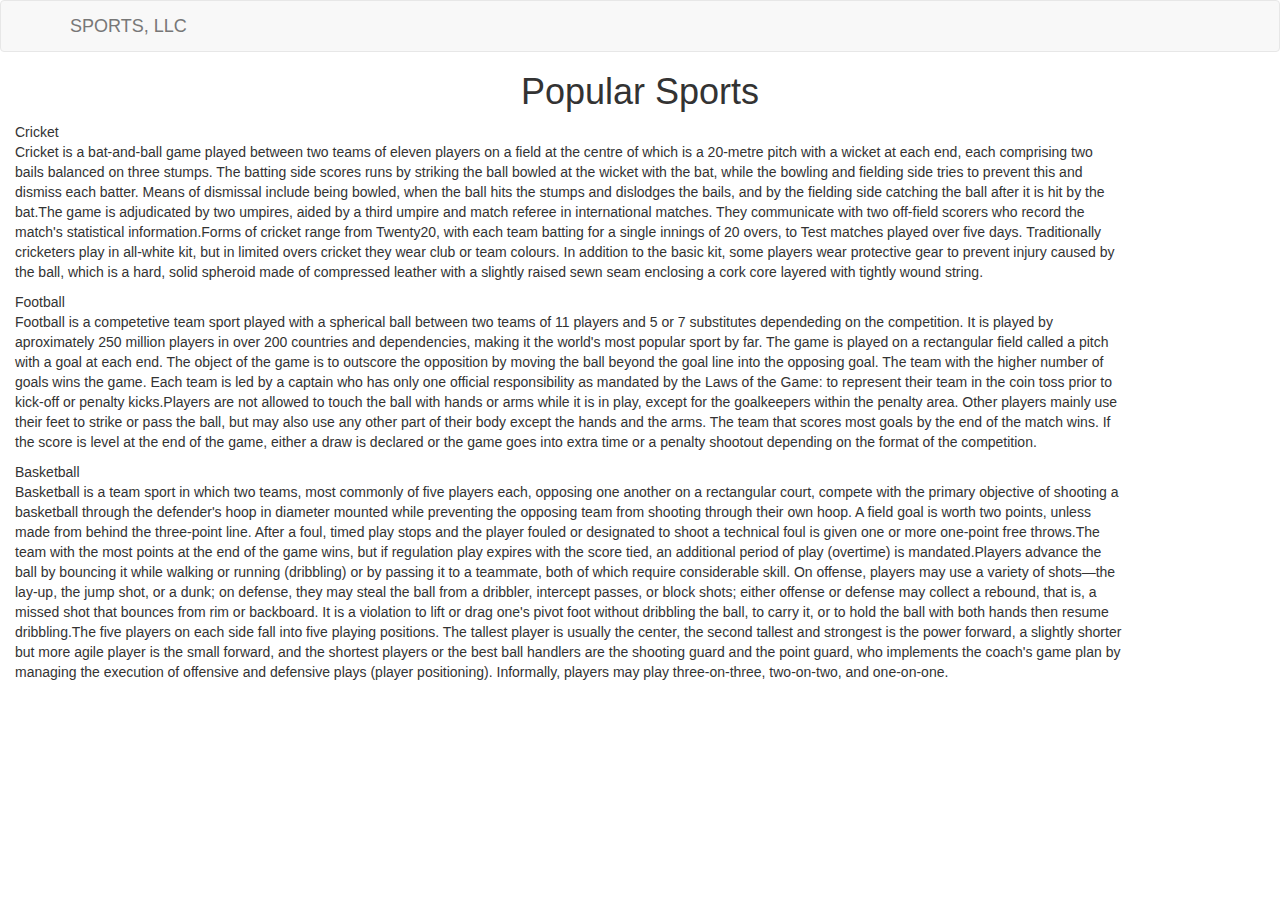
==== MODULE-3/index.html @ 7d50b3b3 "MODULE-3 SOLUTION" ====
<!DOCTYPE html>
<html>
<head>
	<meta charset="utf-8">
	<meta name="viewport" content="width=device-width, initial-scale=1">
	
	<link rel="stylesheet" href="css/bootstrap.min.css">
    <link rel="stylesheet" href="css/styles.css">
	
	<title>Module 3 Assignment</title>
</head>
<body>
    <header class="nav-header">
    <nav id="header-nav" class="navbar navbar-default">
      <div class="container">
        <div class="navbar-header">
          <div class="navbar-brand">
            <p class="nav-brand">SPORTS, LLC</p>
          </div>

          <button type="button" class="navbar-toggle collapsed" data-toggle="collapse" data-target="#collapsable-nav" aria-expanded="true">
            <span class="sr-only">Toggle navigation</span>
            <span class="icon-bar"></span>
            <span class="icon-bar"></span>
            <span class="icon-bar"></span>
          </button>
        </div>
        
        <div id="collapsable-nav" class="collapse navbar-collapse">
           <ul id="nav-list" class="nav navbar-nav navbar-right visible-xs">
            <li class="text-center">
              <a href="#cricket-div"><p class="item">Cricket</p></a>
              <hr class="visible-xs">
            </li>            
            <li class="text-center beef-item">
              <a href="#football-div"><p class="item">Football</p></a>
              <hr class="visible-xs">
            </li>
            <li class="text-center sushi-item">
              <a href="#basketball-div"><p class="item">Basketball</p></a>
            </li>
          </ul> 
        </div>
      </div>
    </nav>
  	</header>

	<h1 class="text-center">Popular Sports</h1>

	<div class="row container container-fluid">
	<div class="col-md-12 col-sm-12 col-xs-12" id="cricket-div">
		<section>
		<div id="cricket">Cricket</div>
		<p>
			Cricket is a bat-and-ball game played between two teams of eleven players on a field at the centre of which is a 20-metre pitch with a wicket at each end, each comprising two bails balanced on three stumps. The batting side scores runs by striking the ball bowled at the wicket with the bat, while the bowling and fielding side tries to prevent this and dismiss each batter. Means of dismissal include being bowled, when the ball hits the stumps and dislodges the bails, and by the fielding side catching the ball after it is hit by the bat.The game is adjudicated by two umpires, aided by a third umpire and match referee in international matches. They communicate with two off-field scorers who record the match's statistical information.Forms of cricket range from Twenty20, with each team batting for a single innings of 20 overs, to Test matches played over five days. Traditionally cricketers play in all-white kit, but in limited overs cricket they wear club or team colours. In addition to the basic kit, some players wear protective gear to prevent injury caused by the ball, which is a hard, solid spheroid made of compressed leather with a slightly raised sewn seam enclosing a cork core layered with tightly wound string.
		</p>
		</section>
	</div>
	<div class="col-md-12 col-sm-12 col-xs-12" id="football-div">
		<section>
		<div id="football">Football</div>
		<p>
			Football is a competetive team sport played with a spherical ball between two teams of 11 players and 5 or 7 substitutes dependeding on the competition. It is played by aproximately 250 million players in over 200 countries and dependencies, making it the world's most popular sport by far. The game is played on a rectangular field called a pitch with a goal at each end. The object of the game is to outscore the opposition by moving the ball beyond the goal line into the opposing goal. The team with the higher number of goals wins the game. Each team is led by a captain who has only one official responsibility as mandated by the Laws of the Game: to represent their team in the coin toss prior to kick-off or penalty kicks.Players are not allowed to touch the ball with hands or arms while it is in play, except for the goalkeepers within the penalty area. Other players mainly use their feet to strike or pass the ball, but may also use any other part of their body except the hands and the arms. The team that scores most goals by the end of the match wins. If the score is level at the end of the game, either a draw is declared or the game goes into extra time or a penalty shootout depending on the format of the competition.
		</p>
		</section>
	</div>
	<div class="col-md-12 col-sm-12 col-xs-12" id="basketball-div">
		<section>
		<div id="basketball">Basketball</div>
		<p>
			Basketball is a team sport in which two teams, most commonly of five players each, opposing one another on a rectangular court, compete with the primary objective of shooting a basketball through the defender's hoop in diameter mounted while preventing the opposing team from shooting through their own hoop. A field goal is worth two points, unless made from behind the three-point line. After a foul, timed play stops and the player fouled or designated to shoot a technical foul is given one or more one-point free throws.The team with the most points at the end of the game wins, but if regulation play expires with the score tied, an additional period of play (overtime) is mandated.Players advance the ball by bouncing it while walking or running (dribbling) or by passing it to a teammate, both of which require considerable skill. On offense, players may use a variety of shots—the lay-up, the jump shot, or a dunk; on defense, they may steal the ball from a dribbler, intercept passes, or block shots; either offense or defense may collect a rebound, that is, a missed shot that bounces from rim or backboard. It is a violation to lift or drag one's pivot foot without dribbling the ball, to carry it, or to hold the ball with both hands then resume dribbling.The five players on each side fall into five playing positions. The tallest player is usually the center, the second tallest and strongest is the power forward, a slightly shorter but more agile player is the small forward, and the shortest players or the best ball handlers are the shooting guard and the point guard, who implements the coach's game plan by managing the execution of offensive and defensive plays (player positioning). Informally, players may play three-on-three, two-on-two, and one-on-one.
		</p>
		</section>
	</div>
	</div>

	<script src="js/jquery-2.1.4.min.js"></script>
	<script src="js/bootstrap.min.js"></script>
  	<script src="js/script.js"></script>
</body>
</html>
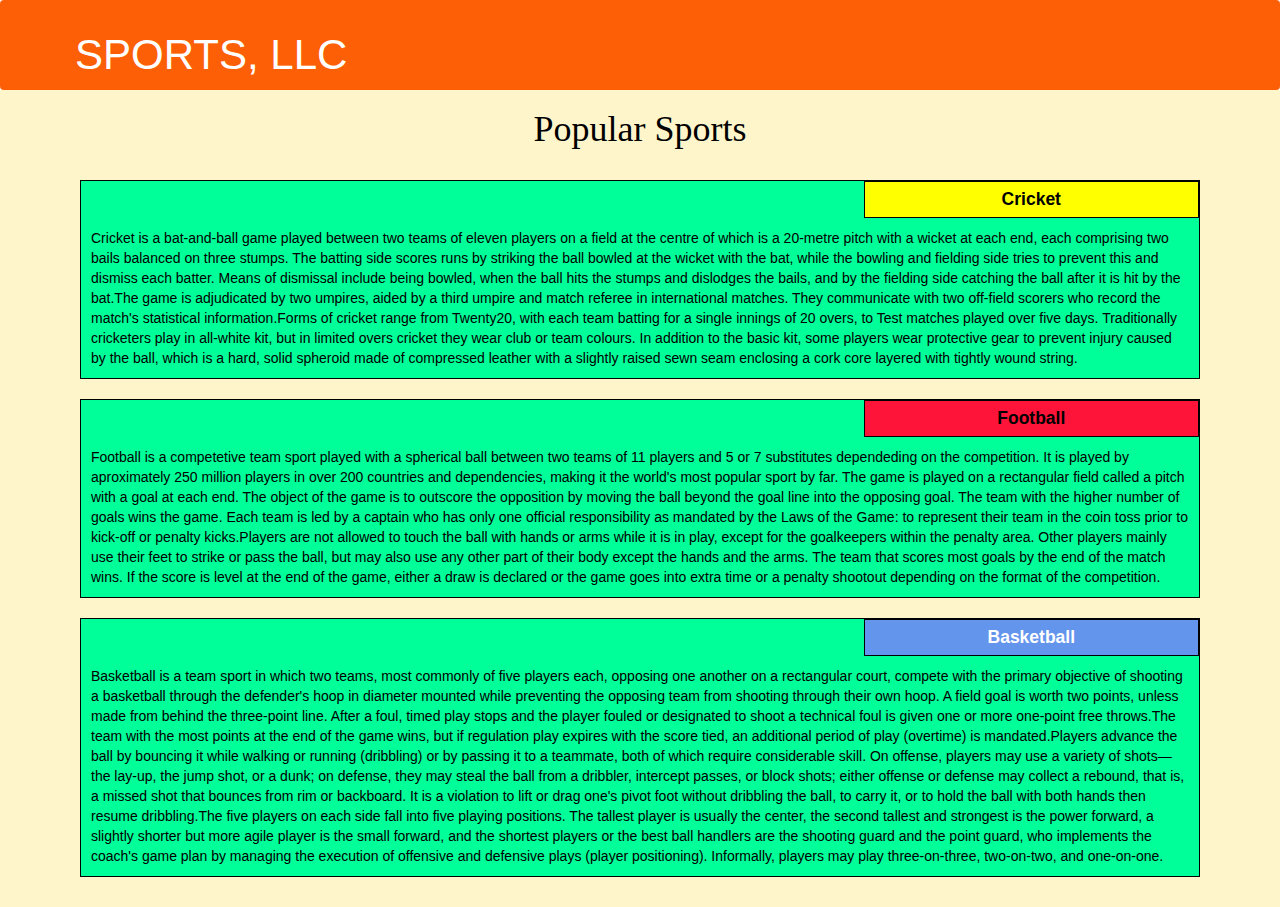
==== commit 0a989d98: "Update index.html" ====
--- a/MODULE-3/index.html
+++ b/MODULE-3/index.html
@@ -5,7 +5,7 @@
 	<meta name="viewport" content="width=device-width, initial-scale=1">
 	
 	<link rel="stylesheet" href="css/bootstrap.min.css">
-    <link rel="stylesheet" href="css/styles.css">
+    <link rel="stylesheet" href="css/style.css">
 	
 	<title>Module 3 Assignment</title>
 </head>
@@ -78,4 +78,4 @@
 	<script src="js/bootstrap.min.js"></script>
   	<script src="js/script.js"></script>
 </body>
-</html>+</html>
--- a/MODULE-3/css/style.css
+++ b/MODULE-3/css/style.css
@@ -0,0 +1,140 @@
+* {
+	box-sizing: border-box;
+}
+
+h1 {
+	font-family: yellowtail, alegreya;
+	color: #000000;
+}
+
+body
+{
+		background-color: #FEF5CA;
+}
+
+p
+{
+	padding: 10px;
+	margin: 0;
+}
+
+.container {
+	border: none;
+	margin-left: auto;
+	margin-right: auto;
+	margin-top: 10px;
+	margin-bottom: 10px;
+	padding: 10px;
+}
+
+section {
+	border:	1px solid black;
+	background-color: #00FF99;
+	width: 100%;
+	height: auto;
+	font-family: Georgia,sans-serif;
+	color: black;
+	position: relative;
+	overflow: auto;
+}
+
+#cricket
+{
+	border: 1px solid black;
+	text-align: center;
+	width: 30%;
+	margin-left: 70%;
+	font-family: Georgia,sans-serif;
+	font-weight: bold;
+	font-size: 125%;
+	margin-bottom: 0;
+	margin-top: 0;
+	padding: 5px;
+	background-color: #FFFF00;
+}
+
+#football {
+	border: 1px solid black;
+	text-align: center;
+	width: 30%;
+	margin-left: 70%;
+	font-family: Georgia,sans-serif;
+	font-weight: bold;
+	font-size: 125%;
+	margin-bottom: 0;
+	margin-top: 0;
+	padding: 5px;
+	background-color: #FF1439;
+}
+
+#basketball {
+	border: 1px solid black;
+	text-align: center;
+	width: 30%;
+	margin-left: 70%;
+	font-family: Georgia,sans-serif;
+	font-weight: bold;
+	font-size: 125%;
+	margin-bottom: 0;
+	margin-top: 0;
+	background-color: #6495ED;
+	color: white;
+	padding: 5px;
+}
+
+#cricket-div {
+  margin-bottom: 10px;
+  margin-top: 10px;
+}
+
+#football-div {
+  margin-bottom: 10px;
+  margin-top: 10px;
+}
+
+#basketball-div {
+  margin-bottom: 10px;
+  margin-top: 10px;
+}
+
+.navbar-brand {
+  font-size: 2em;
+  border: 0 0 10px 10px;
+  color: #FFFFFF;
+}
+
+#header-nav {
+  border: 0;
+  background-color: #FC5F06;
+  color: #FFFFFF;
+}
+
+.navbar-header button.navbar-toggle, .navbar-header .icon-bar {
+  border: 1px solid #61122f;
+}
+.navbar-header button.navbar-toggle {
+  clear: both;
+  margin-top: -30px;
+}
+
+.nav-header {
+  background-color: #FFFFFF;
+}
+
+.nav-brand {
+  color: #FFFFFF;
+  font-size: 1.5em;
+}
+
+#nav-list {
+  color: white;
+}
+
+hr {
+  border-color: white;
+}
+
+.item {
+  color: white;
+  font-size: 1.2em;
+}